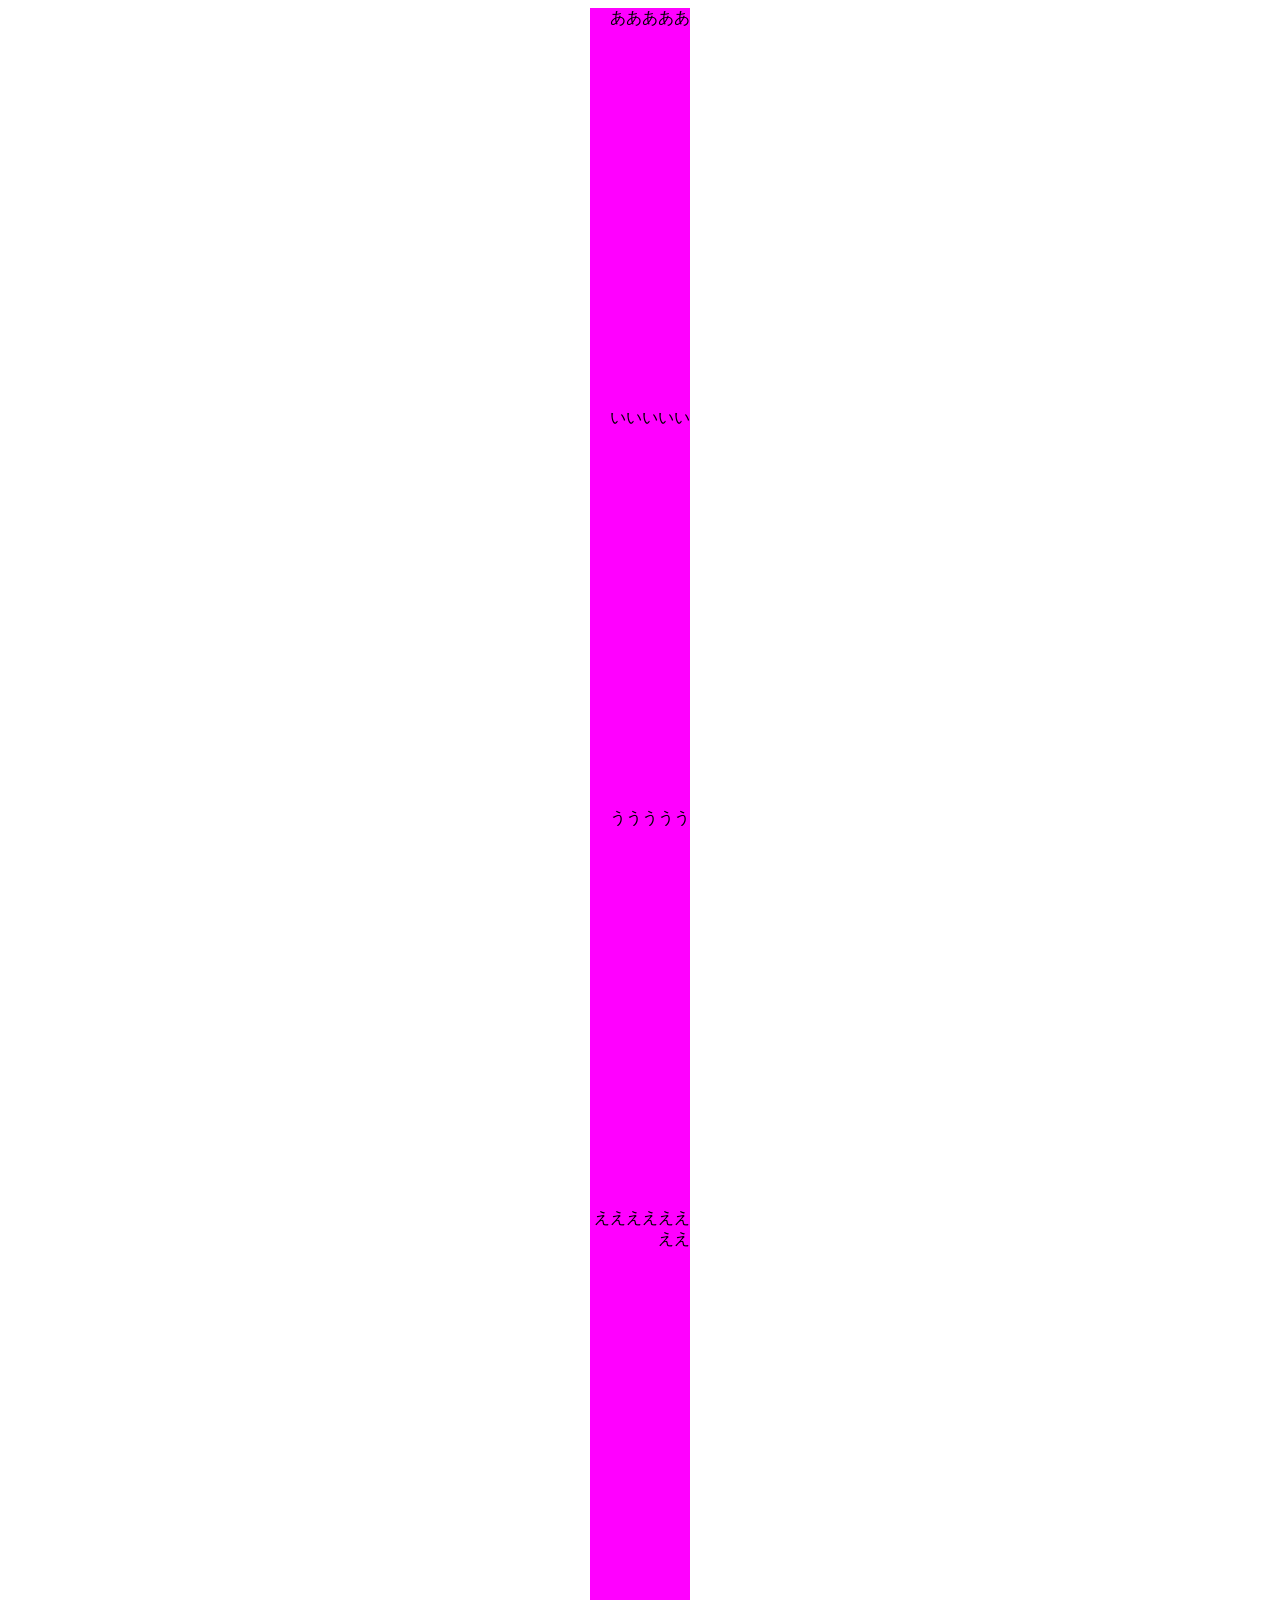
==== 01_基礎知識/01_HTMLについて/start/index.html @ 86686037 "test" ====
<!DOCTYPE html>
<html lang="ja">
  <head>
    <meta charset="UTF-8" />
    <meta http-equiv="X-UA-Compatible" content="IE=edge" />
    <meta name="viewport" content="width=device-width, initial-scale=1.0" />
    <title>Document</title>
  </head>
  <body>
    <span>あああああ</span>
    <span>いいいいい</span>
    <span>ううううう</span>
    <span>ええええええええ</span>
    <style>
      body {
        text-align: right;
      }
      span {
        display: block;
        margin: 0 auto;
        width: 100px;
        height: 400px;
        background-color: magenta;
      }
    </style>
  </body>
</html>
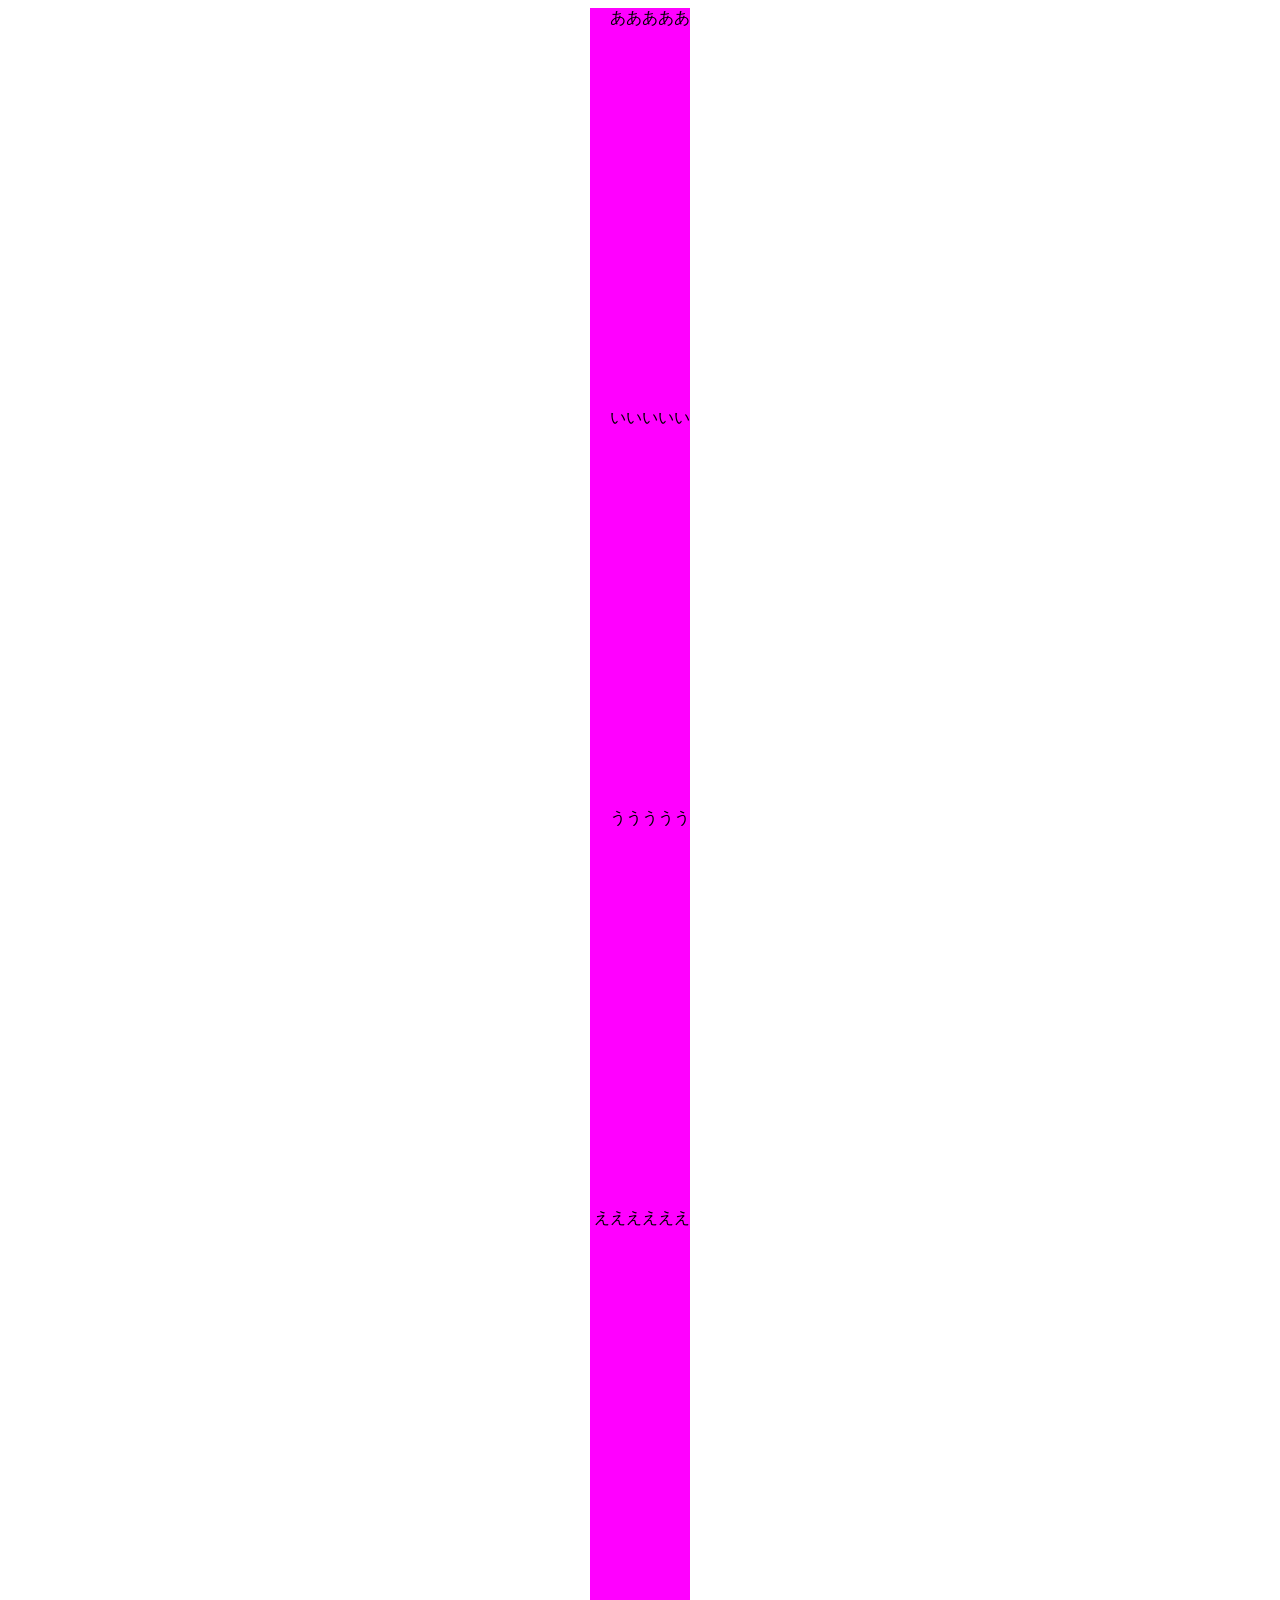
==== commit 396b70e7: "テストコミット" ====
--- a/01_基礎知識/01_HTMLについて/start/index.html
+++ b/01_基礎知識/01_HTMLについて/start/index.html
@@ -10,7 +10,7 @@
     <span>あああああ</span>
     <span>いいいいい</span>
     <span>ううううう</span>
-    <span>ええええええええ</span>
+    <span>ええええええ</span>
     <style>
       body {
         text-align: right;
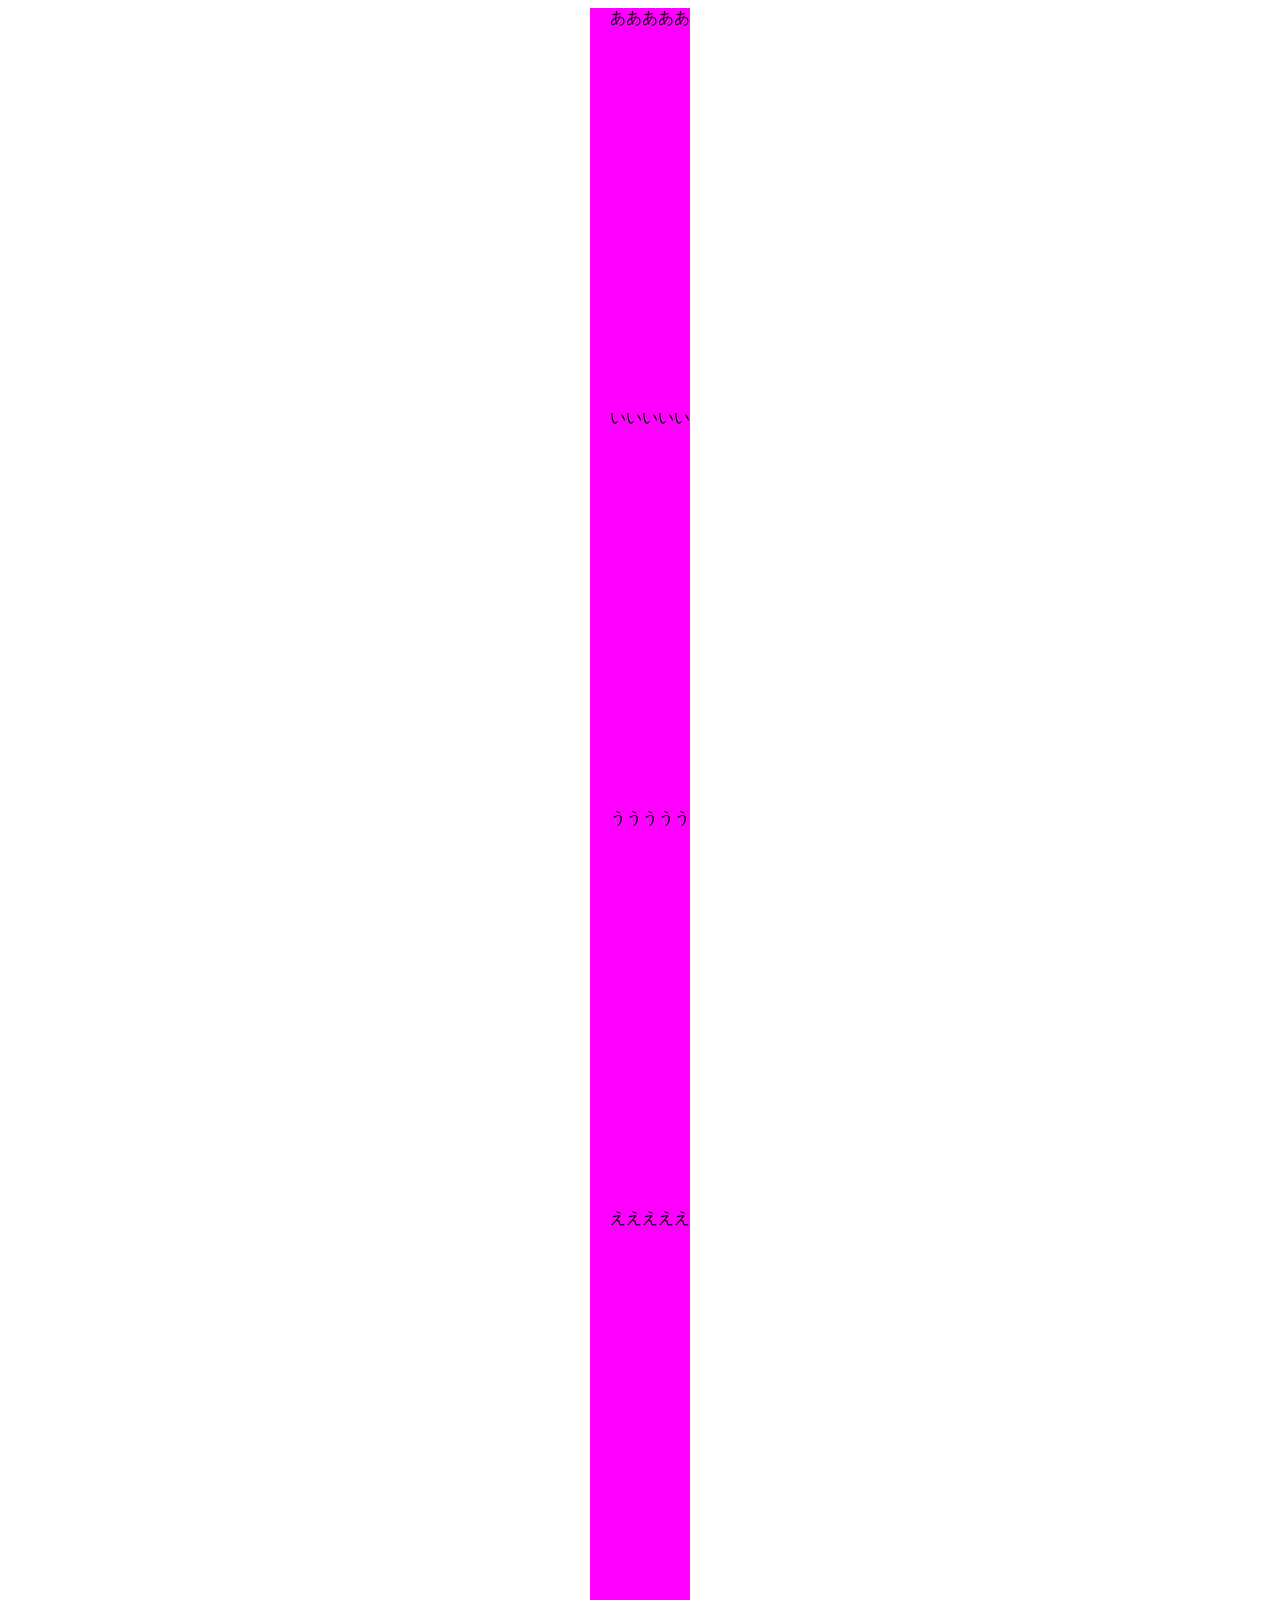
==== commit b8c531b6: "テストコミット" ====
--- a/01_基礎知識/01_HTMLについて/start/index.html
+++ b/01_基礎知識/01_HTMLについて/start/index.html
@@ -10,7 +10,7 @@
     <span>あああああ</span>
     <span>いいいいい</span>
     <span>ううううう</span>
-    <span>ええええええ</span>
+    <span>えええええ</span>
     <style>
       body {
         text-align: right;
